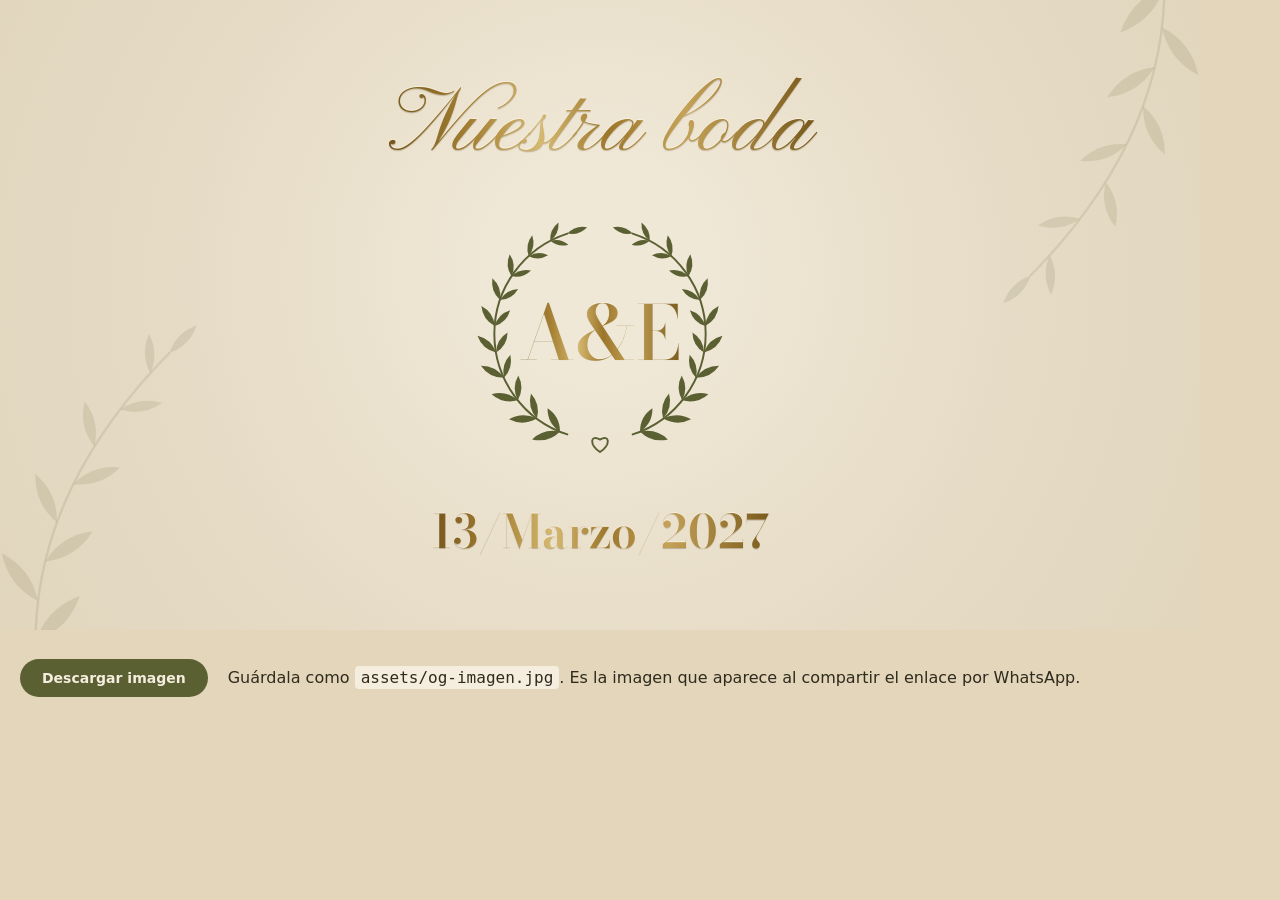
==== vista-previa.html @ 328f5da5 "Primer commit" ====
<!doctype html>
<html lang="es">
<head>
  <meta charset="utf-8">
  <meta name="viewport" content="width=device-width, initial-scale=1">
  <meta name="robots" content="noindex, nofollow">
  <title>Vista previa para WhatsApp</title>
  <!-- Herramienta para los novios: genera la imagen que aparece al compartir
       el enlace (assets/og-imagen.jpg). No se enlaza desde la invitación. -->
  <link rel="preconnect" href="https://fonts.googleapis.com">
  <link rel="preconnect" href="https://fonts.gstatic.com" crossorigin>
  <link rel="stylesheet" href="https://fonts.googleapis.com/css2?family=Bodoni+Moda:opsz,wght@6..96,500..600&family=Cinzel:wght@500;600&family=Cormorant+Garamond:ital,wght@1,400&family=Pinyon+Script&display=swap">
  <style>
    html, body { margin: 0; background: #E3D6BA; color: #2F2B1E; font: 16px/1.5 system-ui, sans-serif; }
    canvas { display: block; width: 1200px; max-width: 100%; height: auto; aspect-ratio: 1200 / 630; }
    .panel { display: flex; flex-wrap: wrap; align-items: center; gap: 12px 20px; padding: 20px; }
    button { padding: 12px 22px; border: 0; border-radius: 999px; background: #5B6033; color: #F5EEDF; font: 600 14px/1 system-ui, sans-serif; cursor: pointer; }
    code { background: #F5EEDF; padding: 2px 6px; border-radius: 4px; }
    #exportado { display: none; }
  </style>
</head>
<body>
  <canvas id="og" width="1200" height="630" role="img" aria-label="Vista previa del enlace de la invitación"></canvas>
  <div class="panel">
    <button type="button" id="descargar">Descargar imagen</button>
    <p>Guárdala como <code>assets/og-imagen.jpg</code>. Es la imagen que aparece al compartir el enlace por WhatsApp.</p>
  </div>

  <script src="js/config.js"></script>
  <script src="js/ornamentos.js"></script>
  <script src="js/pase.js"></script>
  <script>
    (async () => {
      const canvas = document.getElementById("og");
      await Pase.drawOG(canvas.getContext("2d"));
      const jpg = () => canvas.toDataURL("image/jpeg", 0.9);

      document.getElementById("descargar").addEventListener("click", () => {
        const a = Object.assign(document.createElement("a"), { href: jpg(), download: "og-imagen.jpg" });
        document.body.appendChild(a);
        a.click();
        a.remove();
      });

      // Con ?exportar la imagen queda escrita en la página para guardarla desde la terminal (ver README).
      if (new URLSearchParams(location.search).has("exportar")) {
        const out = Object.assign(document.createElement("pre"), { id: "exportado", textContent: jpg() });
        document.body.appendChild(out);
      }
    })();
  </script>
</body>
</html>
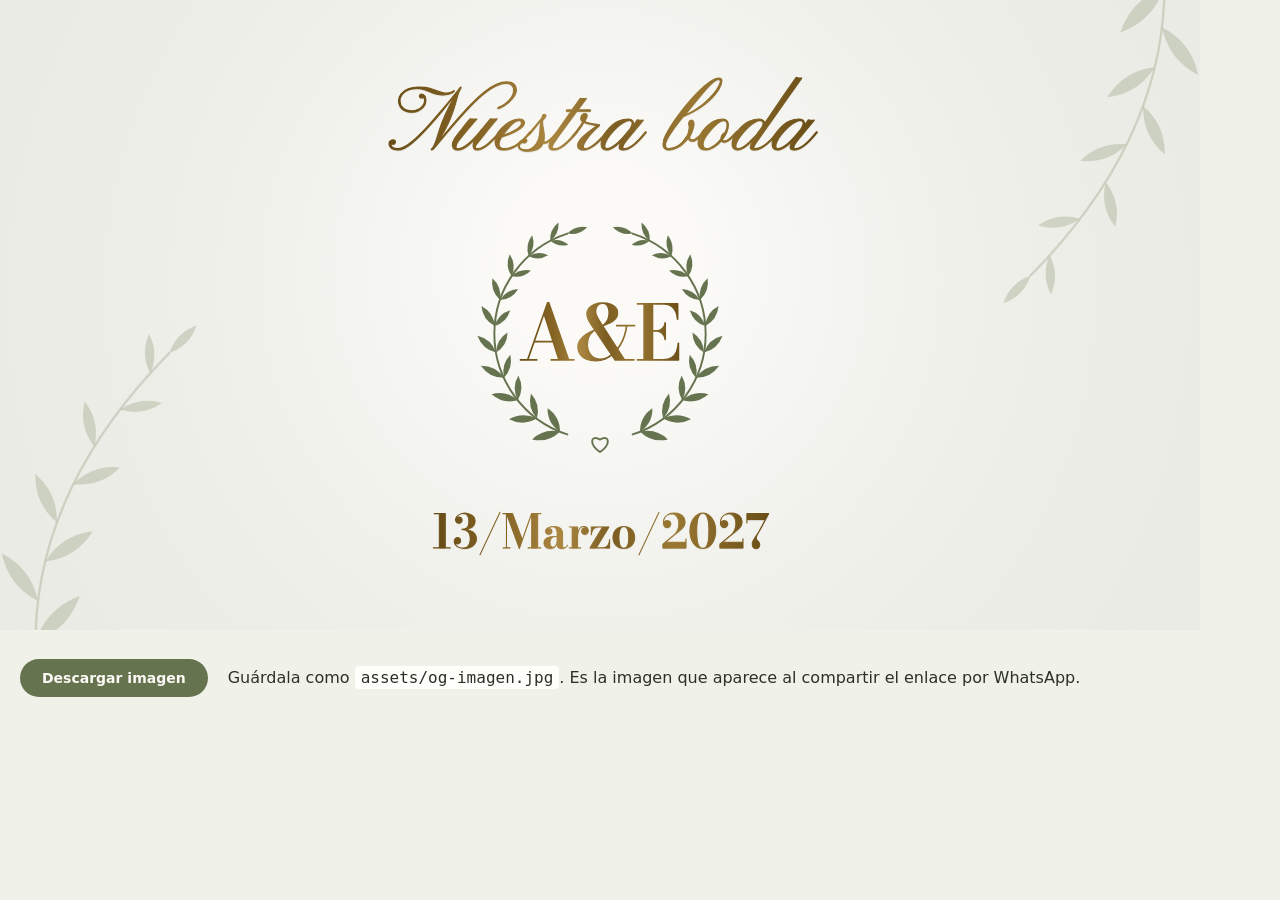
==== commit 360e2334: "Segundo Boceto" ====
--- a/vista-previa.html
+++ b/vista-previa.html
@@ -11,11 +11,11 @@
   <link rel="preconnect" href="https://fonts.gstatic.com" crossorigin>
   <link rel="stylesheet" href="https://fonts.googleapis.com/css2?family=Bodoni+Moda:opsz,wght@6..96,500..600&family=Cinzel:wght@500;600&family=Cormorant+Garamond:ital,wght@1,400&family=Pinyon+Script&display=swap">
   <style>
-    html, body { margin: 0; background: #E3D6BA; color: #2F2B1E; font: 16px/1.5 system-ui, sans-serif; }
+    html, body { margin: 0; background: #F0F2EA; color: #2C3127; font: 16px/1.5 system-ui, sans-serif; }
     canvas { display: block; width: 1200px; max-width: 100%; height: auto; aspect-ratio: 1200 / 630; }
     .panel { display: flex; flex-wrap: wrap; align-items: center; gap: 12px 20px; padding: 20px; }
-    button { padding: 12px 22px; border: 0; border-radius: 999px; background: #5B6033; color: #F5EEDF; font: 600 14px/1 system-ui, sans-serif; cursor: pointer; }
-    code { background: #F5EEDF; padding: 2px 6px; border-radius: 4px; }
+    button { padding: 12px 22px; border: 0; border-radius: 999px; background: #66734F; color: #FBFAF6; font: 600 14px/1 system-ui, sans-serif; cursor: pointer; }
+    code { background: #FEFEFB; padding: 2px 6px; border-radius: 4px; }
     #exportado { display: none; }
   </style>
 </head>
